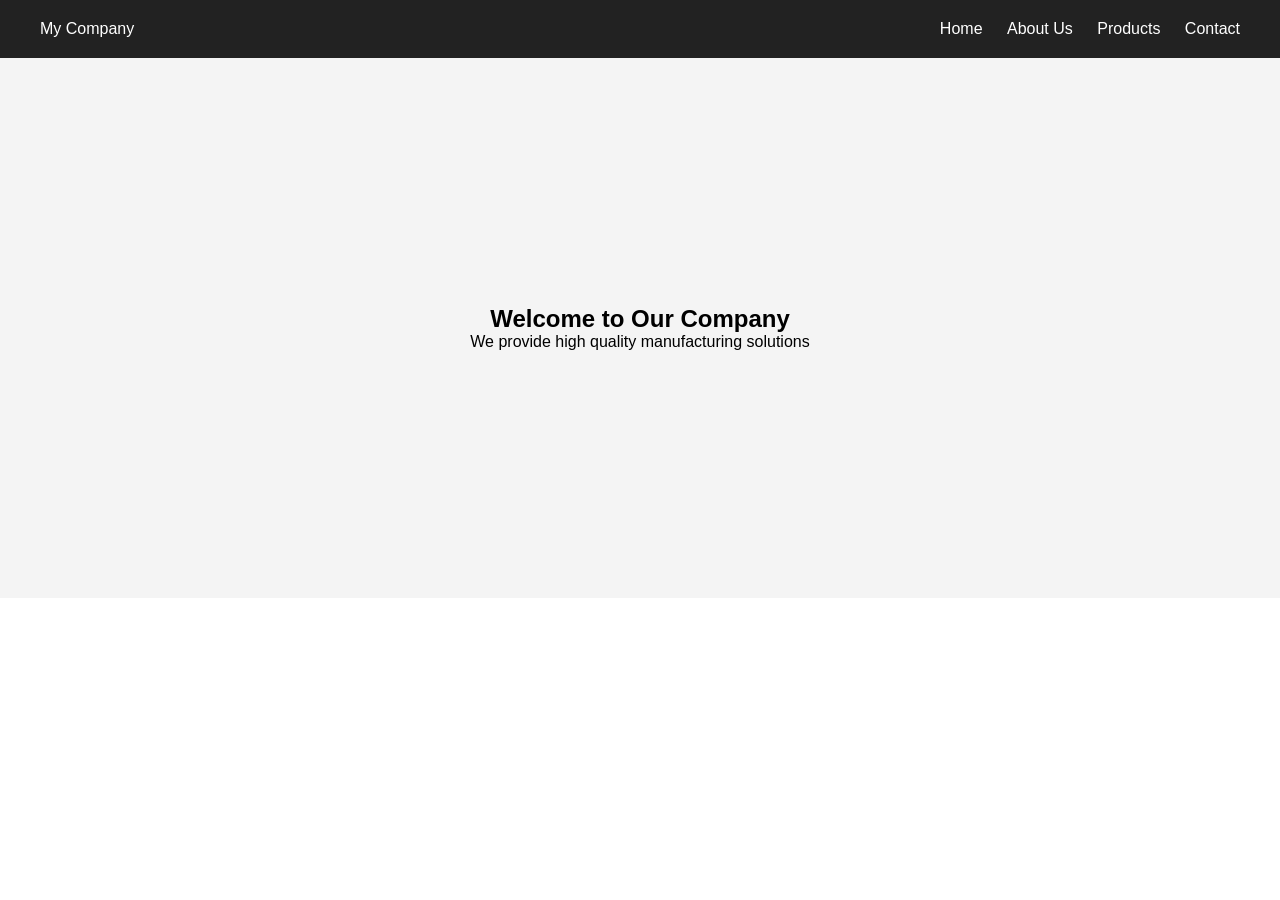
==== index.html @ 653c1cf0 "Add files via upload" ====
<!DOCTYPE html>
<html lang="en">
<head>
  <meta charset="UTF-8">
  <meta name="viewport" content="width=device-width, initial-scale=1.0">
  <title>Home</title>
  <link rel="stylesheet" href="style.css">
</head>

<body>

<header>
  <div class="logo">My Company</div>

  <nav>
    <a href="home.html">Home</a>
    <a href="aboutus.html">About Us</a>
    <a href="product.html">Products</a>
    <a href="contactus.html">Contact</a>
  </nav>
</header>

<section class="hero">
  <h1>Welcome to Our Company</h1>
  <p>We provide high quality manufacturing solutions</p>
</section>

</body>
</html>
---- style.css ----
/* RESET */
*{
  margin:0;
  padding:0;
  box-sizing:border-box;
  font-family:Arial, sans-serif;
}

/* HEADER */
header{
  display:flex;
  justify-content:space-between;
  align-items:center;
  padding:20px 40px;
  background:#222;
  color:white;
  position:sticky;
  top:0;
}

nav a{
  color:white;
  text-decoration:none;
  margin-left:20px;
  transition:0.3s;
}

nav a:hover{
  color:#00bcd4;
}

/* SECTIONS */
section{
  padding:60px 40px;
}

/* HERO */
.hero{
  height:60vh;
  display:flex;
  flex-direction:column;
  justify-content:center;
  align-items:center;
  text-align:center;
  background:#f4f4f4;
}

/* CARD */
.card-container{
  display:flex;
  gap:20px;
  flex-wrap:wrap;
}

.card{
  flex:1;
  min-width:220px;
  padding:20px;
  border:1px solid #ddd;
  border-radius:10px;
  background:white;
  transition:0.3s;
}

.card:hover{
  transform:translateY(-5px);
}

/* FOOTER */
footer{
  background:#222;
  color:white;
  text-align:center;
  padding:30px;
  margin-top:40px;
}

/* RESPONSIVE */
@media(max-width:768px){
  header{
    flex-direction:column;
  }

  nav{
    margin-top:10px;
  }

  .card-container{
    flex-direction:column;
  }
}
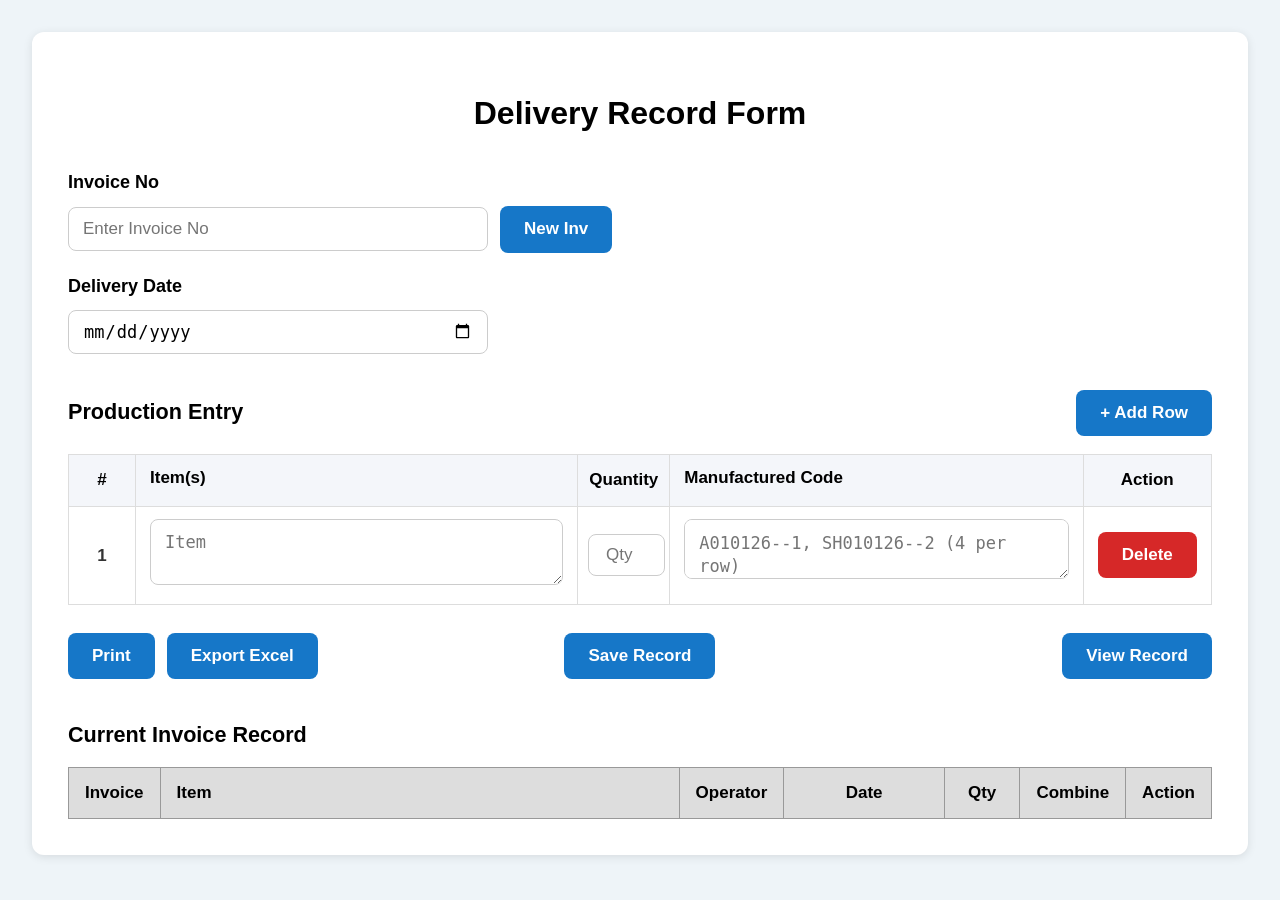
==== commit e4d24468: "Add files via upload" ====
--- a/index.html
+++ b/index.html
@@ -1,29 +1,271 @@
 <!DOCTYPE html>
 <html lang="en">
 <head>
+
   <meta charset="UTF-8">
+
   <meta name="viewport" content="width=device-width, initial-scale=1.0">
-  <title>Home</title>
+
+  <title>Delivery Record Form</title>
+
   <link rel="stylesheet" href="style.css">
+
+  <script src="https://cdn.sheetjs.com/xlsx-0.20.0/package/dist/xlsx.full.min.js"></script>
+
 </head>
 
 <body>
 
-<header>
-  <div class="logo">My Company</div>
-
-  <nav>
-    <a href="home.html">Home</a>
-    <a href="aboutus.html">About Us</a>
-    <a href="product.html">Products</a>
-    <a href="contactus.html">Contact</a>
-  </nav>
-</header>
-
-<section class="hero">
-  <h1>Welcome to Our Company</h1>
-  <p>We provide high quality manufacturing solutions</p>
-</section>
+<div class="container screen-only form-page">
+
+  <h1>Delivery Record Form</h1>
+
+  <div class="top-section">
+
+    <div class="input-group invoice-group">
+
+      <label>Invoice No</label>
+
+      <div class="invoice-row">
+
+        <input
+          type="text"
+          id="invoiceNo"
+          class="form-field-input"
+          placeholder="Enter Invoice No"
+        >
+
+        <button type="button" class="new-inv-btn" onclick="newInvoice()">
+          New Inv
+        </button>
+
+      </div>
+
+    </div>
+
+  </div>
+
+  <div class="input-group delivery-date">
+
+    <label>Delivery Date</label>
+
+    <input
+      type="date"
+      id="deliveryDate"
+      class="form-field-input"
+    >
+
+  </div>
+
+  <div class="entry-header">
+
+    <h2>Production Entry</h2>
+
+    <button type="button" id="addRowBtn" onclick="addRow()">
+      + Add Row
+    </button>
+
+  </div>
+
+  <div class="table-scroll-wrap">
+
+  <table id="entryTable" class="app-table entry-table">
+
+    <thead>
+
+      <tr>
+
+        <th class="col-shrink col-num">
+          #
+        </th>
+
+        <th class="col-item">
+          Item(s)
+        </th>
+
+        <th class="col-shrink col-qty">
+          Quantity
+        </th>
+
+        <th class="col-fill col-batch">
+          Manufactured Code
+        </th>
+
+        <th class="col-shrink col-action">
+          Action
+        </th>
+
+      </tr>
+
+    </thead>
+
+    <tbody id="entryBody">
+
+      <tr>
+
+        <td class="col-shrink col-num row-num-cell">
+          <span class="row-num">1</span>
+        </td>
+
+        <td class="col-item-cell">
+
+          <textarea
+            class="item-input"
+            placeholder="Item"
+          ></textarea>
+
+        </td>
+
+        <td class="col-shrink col-qty-cell">
+
+          <input
+            type="number"
+            class="qty-input"
+            placeholder="Qty"
+          >
+
+        </td>
+
+        <td class="col-fill col-batch-cell">
+
+          <textarea
+            class="batch-input"
+            placeholder="A010126--1, SH010126--2 (4 per row)"
+            onblur="formatBatchInput(this)"
+          ></textarea>
+
+        </td>
+
+        <td class="col-shrink col-action action-cell">
+
+          <button
+            type="button"
+            class="delete-btn"
+            onclick="deleteRow(this)"
+          >
+            Delete
+          </button>
+
+        </td>
+
+      </tr>
+
+    </tbody>
+
+  </table>
+
+  </div>
+
+  <div class="bottom-buttons">
+
+    <div class="bottom-left-group">
+
+      <button type="button" class="btn-left" onclick="window.print()">
+        Print
+      </button>
+
+      <button type="button" onclick="exportDeliveryExcel()">
+        Export Excel
+      </button>
+
+    </div>
+
+    <button type="button" class="btn-center" onclick="saveRecord()">
+      Save Record
+    </button>
+
+    <button type="button" class="btn-right" onclick="goToRecords()">
+      View Record
+    </button>
+
+  </div>
+
+  <div class="current-record">
+
+    <h2>Current Invoice Record</h2>
+
+    <div class="table-scroll-wrap">
+
+      <table id="currentRecordTable" class="app-table records-table">
+
+        <thead>
+
+          <tr>
+
+            <th class="col-shrink col-invoice">Invoice</th>
+
+            <th class="col-fill col-item">Item</th>
+
+            <th class="col-shrink col-op">Operator</th>
+
+            <th class="col-shrink col-date">Date</th>
+
+            <th class="col-shrink col-qty">Qty</th>
+
+            <th class="col-shrink col-combine">Combine</th>
+
+            <th class="col-shrink col-action">Action</th>
+
+          </tr>
+
+        </thead>
+
+        <tbody id="currentRecordBody"></tbody>
+
+      </table>
+
+    </div>
+
+  </div>
+
+</div>
+
+<!-- PRINT AREA -->
+
+<div id="printArea" class="print-sheet">
+
+  <div class="print-content">
+
+    <table class="print-table">
+
+      <thead>
+
+        <tr>
+
+          <th class="print-col-item">
+            Item(s)
+          </th>
+
+          <th class="print-col-qty">
+            Quantity
+          </th>
+
+          <th class="print-col-batch">
+            Manufactured Code
+          </th>
+
+        </tr>
+
+      </thead>
+
+      <tbody id="printBody"></tbody>
+
+    </table>
+
+    <div class="delivered-on">
+
+      Delivered on:
+      <span id="printDeliveryDate"></span>
+
+    </div>
+
+  </div>
+
+</div>
+
+<script src="batch-utils.js"></script>
+<script src="table-render.js"></script>
+<script src="script.js"></script>
 
 </body>
-</html>+</html>
--- a/style.css
+++ b/style.css
@@ -1,91 +1,945 @@
-/* RESET */
-*{
+body{
+
   margin:0;
-  padding:0;
-  box-sizing:border-box;
-  font-family:Arial, sans-serif;
-}
-
-/* HEADER */
-header{
+  padding:clamp(12px, 2.5vw, 40px);
+  background:#eef4f8;
+  font-family:Arial;
+  font-weight:400;
+  box-sizing:border-box;
+
+}
+
+.form-page{
+
+  font-size:18px;
+  font-weight:400;
+  line-height:1.5;
+
+}
+
+.container{
+
+  width:100%;
+  max-width:none;
+  margin:0 auto;
+  background:white;
+  padding:clamp(16px, 3vw, 36px);
+  border-radius:12px;
+  box-shadow:0 2px 10px rgba(0,0,0,0.1);
+  box-sizing:border-box;
+
+}
+
+h1{
+
+  text-align:center;
+  margin-bottom:32px;
+  font-size:2rem;
+
+}
+
+h2{
+
+  font-size:1.35rem;
+  margin:0;
+
+}
+
+.top-section{
+
+  margin-bottom:20px;
+
+}
+
+.input-group{
+
+  display:flex;
+  flex-direction:column;
+
+}
+
+.input-group label{
+
+  margin-bottom:10px;
+  font-weight:600;
+  font-size:18px;
+
+}
+
+.form-field-input{
+
+  width:100%;
+  max-width:420px;
+  height:44px;
+  padding:0 14px;
+  border:1px solid #ccc;
+  border-radius:8px;
+  font-size:17px;
+  font-weight:400;
+  box-sizing:border-box;
+
+}
+
+.invoice-row{
+
+  display:flex;
+  align-items:center;
+  gap:12px;
+
+}
+
+.invoice-group .form-field-input{
+
+  flex-shrink:0;
+
+}
+
+.new-inv-btn{
+
+  flex-shrink:0;
+  white-space:nowrap;
+
+}
+
+.delivery-date{
+
+  margin-bottom:20px;
+
+}
+
+input,
+textarea{
+
+  padding:12px 14px;
+  border:1px solid #ccc;
+  border-radius:8px;
+  font-size:17px;
+  font-weight:400;
+
+}
+
+textarea{
+
+  min-height:88px;
+  resize:vertical;
+
+}
+
+.batch-input{
+
+  width:570px;
+  max-width:100%;
+  height:60px;
+  min-height:60px;
+  line-height:1.4;
+  white-space:pre-wrap;
+  resize:vertical;
+
+}
+
+.entry-header{
+
   display:flex;
   justify-content:space-between;
   align-items:center;
-  padding:20px 40px;
-  background:#222;
+  margin:36px 0 18px;
+  gap:16px;
+
+}
+
+.table-scroll-wrap{
+
+  width:100%;
+  overflow-x:auto;
+  -webkit-overflow-scrolling:touch;
+
+}
+
+/* Shared table layout: shrink columns auto-fit, fill column takes rest */
+
+.app-table{
+
+  width:100%;
+  border-collapse:collapse;
+  table-layout:auto;
+  font-size:17px;
+
+}
+
+.app-table .col-shrink{
+
+  width:1%;
+  white-space:nowrap;
+  text-align:center;
+  vertical-align:middle;
+
+}
+
+.app-table .col-fill{
+
+  width:100%;
+  text-align:left;
+  vertical-align:top;
+  word-break:break-word;
+
+}
+
+.app-table thead th{
+
+  font-weight:600;
+  text-align:center;
+  vertical-align:middle;
+  padding:14px 16px;
+  line-height:1.35;
+
+}
+
+.app-table tbody td{
+
+  padding:14px 16px;
+  vertical-align:middle;
+
+}
+
+.app-table .col-fill tbody td,
+.app-table tbody td.col-fill{
+
+  vertical-align:top;
+
+}
+
+/* Entry table (index) */
+
+.entry-table{
+
+  table-layout:fixed;
+
+}
+
+.entry-table thead th{
+
+  background:rgb(244, 246, 250);
+
+}
+
+.entry-table th,
+.entry-table td{
+
+  border:1px solid #ddd;
+
+}
+
+.entry-table .col-shrink.col-num{
+
+  width:4%;
+
+}
+
+.entry-table .col-item,
+.entry-table .col-item-cell{
+
+  width:28%;
+  min-width:100px;
+  max-width:none;
+  text-align:left;
+  vertical-align:top;
+  padding:12px 14px;
+
+}
+
+.entry-table .item-input{
+
+  width:100%;
+  min-height:44px;
+  box-sizing:border-box;
+  font-size:17px;
+
+}
+
+.entry-table thead th.col-fill.col-batch,
+.entry-table td.col-batch-cell{
+
+  width:51%;
+  min-width:160px;
+  text-align:left;
+  vertical-align:top;
+  padding:12px 14px;
+  overflow:hidden;
+  box-sizing:border-box;
+
+}
+
+.entry-table thead th.col-shrink.col-qty,
+.entry-table td.col-qty-cell{
+
+  width:8%;
+  min-width:96px;
+  max-width:110px;
+  white-space:nowrap;
+  text-align:center;
+  padding-left:10px;
+  padding-right:10px;
+  overflow:hidden;
+  box-sizing:border-box;
+
+}
+
+.entry-table .qty-input{
+
+  width:100%;
+  max-width:5.5em;
+  min-width:4.5em;
+  margin:0 auto;
+  display:block;
+  text-align:center;
+  padding:10px 6px;
+  box-sizing:border-box;
+  font-size:17px;
+
+}
+
+.entry-table .batch-input{
+
+  display:block;
+  width:100%;
+  max-width:570px;
+  height:60px;
+  min-height:60px;
+  box-sizing:border-box;
+  font-size:17px;
+
+}
+
+.entry-table .col-shrink.col-action{
+
+  width:9%;
+
+}
+
+.entry-table .col-num,
+.entry-table .row-num-cell{
+
+  padding-left:10px;
+  padding-right:10px;
+
+}
+
+.row-num{
+
+  font-weight:600;
+  color:#333;
+
+}
+
+.entry-table .col-action,
+.entry-table .action-cell{
+
+  padding-left:12px;
+  padding-right:12px;
+
+}
+
+.entry-table tbody td.col-item-cell,
+.entry-table tbody td.col-batch-cell{
+
+  vertical-align:top;
+
+}
+
+.entry-table tbody td.row-num-cell,
+.entry-table tbody td.col-qty-cell,
+.entry-table tbody td.action-cell{
+
+  vertical-align:middle;
+
+}
+
+.left-align{
+
+  text-align:left;
+
+}
+
+button{
+
+  background:#1677c8;
   color:white;
-  position:sticky;
-  top:0;
-}
-
-nav a{
-  color:white;
-  text-decoration:none;
-  margin-left:20px;
-  transition:0.3s;
-}
-
-nav a:hover{
-  color:#00bcd4;
-}
-
-/* SECTIONS */
-section{
-  padding:60px 40px;
-}
-
-/* HERO */
-.hero{
-  height:60vh;
+  border:none;
+  padding:12px 24px;
+  border-radius:8px;
+  cursor:pointer;
+  font-weight:600;
+  font-size:17px;
+  line-height:1.3;
+
+}
+
+button:hover{
+
+  opacity:0.9;
+
+}
+
+.delete-btn{
+
+  background:#d62828;
+
+}
+
+.bottom-buttons{
+
+  display:grid;
+  grid-template-columns:1fr 1fr 1fr;
+  align-items:center;
+  margin-top:28px;
+  gap:16px;
+
+}
+
+.bottom-left-group{
+
   display:flex;
-  flex-direction:column;
+  align-items:center;
+  gap:12px;
+  justify-self:start;
+  flex-wrap:wrap;
+
+}
+
+.bottom-buttons .btn-left{
+
+  justify-self:start;
+
+}
+
+.bottom-buttons .btn-center{
+
+  justify-self:center;
+
+}
+
+.bottom-buttons .btn-right{
+
+  justify-self:end;
+
+}
+
+.current-record{
+
+  margin-top:40px;
+
+}
+
+.current-record table{
+
+  margin-top:15px;
+
+}
+
+/* Records & current invoice tables (same layout) */
+
+.records-table thead th{
+
+  background-color:rgb(221, 221, 221);
+
+}
+
+.records-table th,
+.records-table td{
+
+  border:1px solid #999;
+
+}
+
+.records-table .col-fill.col-item{
+
+  width:100%;
+  min-width:180px;
+  text-align:left;
+
+}
+
+.records-table .col-shrink.col-date{
+
+  min-width:7.5em;
+
+}
+
+.records-table .col-shrink.col-qty{
+
+  min-width:2.5em;
+
+}
+
+.records-table .col-shrink.col-invoice,
+.records-table .col-shrink.col-op,
+.records-table .col-shrink.col-combine{
+
+  min-width:0;
+
+}
+
+.records-table .action-cell{
+
+  padding-left:12px;
+  padding-right:12px;
+
+}
+
+#addRowBtn:disabled{
+
+  opacity:0.5;
+  cursor:not-allowed;
+
+}
+
+/* PRINT AREA */
+
+#printArea{
+
+  display:none;
+
+}
+
+/* PRINT MODE — A4 portrait, A5 content (210mm × 148mm) centered, footer fixed */
+
+@media print {
+
+  @page{
+
+    size:A4 portrait;
+    margin:15mm 10mm 5mm 15mm;
+
+  }
+
+  body{
+
+    background:white;
+    padding:0;
+    margin:0;
+
+  }
+
+  .screen-only{
+
+    display:none;
+
+  }
+
+  #printArea{
+
+    display:block;
+    position:relative;
+    width:210mm;
+    min-height:148mm;
+    margin:0 auto;
+    font-family:"Times New Roman";
+    font-size:11pt;
+    box-sizing:border-box;
+
+  }
+
+  .print-content{
+
+    width:210mm;
+    margin:0 auto;
+    padding-top:0;
+    box-sizing:border-box;
+
+  }
+
+  .print-table{
+
+    width:100%;
+    border-collapse:collapse;
+    table-layout:fixed;
+
+  }
+
+  .print-table th{
+
+    text-align:center;
+    font-weight:bold;
+    padding:6pt 4pt;
+    font-size:11pt;
+    border-bottom:2px solid black;
+    vertical-align:middle;
+
+  }
+
+  .print-table td{
+
+    padding:6pt 4pt;
+    font-size:11pt;
+    border-bottom:1px dashed black;
+    vertical-align:top;
+
+  }
+
+  .print-col-item{
+
+    width:30.952%;
+    text-align:left;
+
+  }
+
+  .print-col-qty,
+  .print-table th.print-col-qty,
+  .print-table td.print-col-qty{
+
+    width:9.524%;
+    text-align:center;
+    white-space:nowrap;
+    border-left:2px solid black;
+    border-right:2px solid black;
+    vertical-align:top;
+
+  }
+
+  .print-col-batch{
+
+    width:59.524%;
+    text-align:left;
+
+  }
+
+  .print-table .batch-cell{
+
+    white-space:normal;
+    word-break:normal;
+    overflow-wrap:normal;
+
+  }
+
+  .print-table tr:last-child td{
+
+    border-bottom:none;
+
+  }
+
+  .delivered-on{
+
+    position:static;
+    margin-top:54pt;
+    margin-bottom:0;
+    padding:0;
+    text-align:left;
+    font-family:"Times New Roman";
+    font-size:11pt;
+    page-break-inside:avoid;
+
+  }
+
+}
+
+@media (min-width:1200px){
+
+  .entry-table thead th.col-item,
+  .entry-table td.col-item-cell{
+
+    width:36%;
+
+  }
+
+  .entry-table thead th.col-fill.col-batch,
+  .entry-table td.col-batch-cell{
+
+    width:36%;
+
+  }
+
+  .entry-table thead th.col-shrink.col-qty,
+  .entry-table td.col-qty-cell{
+
+    width:8%;
+    min-width:96px;
+    max-width:110px;
+
+  }
+
+}
+
+.pagination{
+
+  display:flex;
+  align-items:center;
   justify-content:center;
+  gap:20px;
+  margin-top:24px;
+  font-size:17px;
+
+}
+
+.pagination button:disabled{
+
+  opacity:0.5;
+  cursor:not-allowed;
+
+}
+
+.page-jump{
+
+  margin-left:8px;
+  font-size:17px;
+
+}
+
+.page-input{
+
+  width:4.5em;
+  padding:8px 10px;
+  border:1px solid #ccc;
+  border-radius:8px;
+  font-size:17px;
+  text-align:center;
+  box-sizing:border-box;
+
+}
+
+.records-filters{
+
+  display:flex;
+  flex-wrap:wrap;
   align-items:center;
-  text-align:center;
-  background:#f4f4f4;
-}
-
-/* CARD */
-.card-container{
-  display:flex;
-  gap:20px;
-  flex-wrap:wrap;
-}
-
-.card{
+  gap:12px;
+  margin-bottom:20px;
+
+}
+
+.filter-input{
+
   flex:1;
-  min-width:220px;
-  padding:20px;
-  border:1px solid #ddd;
-  border-radius:10px;
-  background:white;
-  transition:0.3s;
-}
-
-.card:hover{
-  transform:translateY(-5px);
-}
-
-/* FOOTER */
-footer{
-  background:#222;
-  color:white;
-  text-align:center;
-  padding:30px;
-  margin-top:40px;
-}
-
-/* RESPONSIVE */
-@media(max-width:768px){
-  header{
-    flex-direction:column;
-  }
-
-  nav{
-    margin-top:10px;
-  }
-
-  .card-container{
-    flex-direction:column;
-  }
+  min-width:160px;
+  padding:12px 16px;
+  border:1px solid #ccc;
+  border-radius:8px;
+  font-size:17px;
+  box-sizing:border-box;
+
+}
+
+.filter-clear-btn{
+
+  flex-shrink:0;
+
+}
+
+/* Records page */
+
+.records-toolbar{
+
+  display:grid;
+  grid-template-columns:1fr 2fr 1fr;
+  align-items:center;
+  gap:16px;
+  margin-bottom:20px;
+
+}
+
+.records-toolbar-left{
+
+  justify-self:start;
+
+}
+
+.records-toolbar-center{
+
+  justify-self:center;
+  width:100%;
+  max-width:420px;
+
+}
+
+.records-search{
+
+  width:100%;
+  padding:12px 16px;
+  border:1px solid #ccc;
+  border-radius:8px;
+  font-size:17px;
+  box-sizing:border-box;
+
+}
+
+.records-toolbar-right{
+
+  justify-self:end;
+
+}
+
+.records-page{
+
+  font-size:18px;
+  line-height:1.5;
+
+}
+
+#recordTable .delete-btn{
+
+  margin:0 auto;
+
+}
+
+/* Responsive */
+
+@media (max-width:900px){
+
+  .records-toolbar{
+
+    grid-template-columns:1fr;
+    gap:12px;
+
+  }
+
+  .records-toolbar-left,
+  .records-toolbar-center,
+  .records-toolbar-right{
+
+    justify-self:stretch;
+    max-width:100%;
+
+  }
+
+  .records-toolbar-center{
+
+    order:2;
+
+  }
+
+  .records-toolbar-right{
+
+    order:3;
+    text-align:right;
+
+  }
+
+  .entry-header{
+
+    flex-wrap:wrap;
+    gap:12px;
+
+  }
+
+}
+
+@media (max-width:768px){
+
+  body{
+
+    padding:10px;
+
+  }
+
+  .container{
+
+    padding:14px;
+    border-radius:8px;
+
+  }
+
+  h1{
+
+    font-size:1.35rem;
+    margin-bottom:20px;
+
+  }
+
+  .form-page,
+  .records-page{
+
+    font-size:17px;
+
+  }
+
+  .invoice-row{
+
+    flex-wrap:wrap;
+
+  }
+
+  .form-field-input{
+
+    max-width:100%;
+
+  }
+
+  .bottom-buttons{
+
+    grid-template-columns:1fr;
+
+  }
+
+  .bottom-left-group{
+
+    width:100%;
+
+  }
+
+  .bottom-buttons .btn-left,
+  .bottom-buttons .btn-center,
+  .bottom-buttons .btn-right{
+
+    justify-self:stretch;
+    width:100%;
+
+  }
+
+  .entry-table{
+
+    table-layout:auto;
+
+  }
+
+  .entry-table .col-item,
+  .entry-table .col-item-cell,
+  .entry-table .col-fill.col-batch,
+  .entry-table .col-batch-cell{
+
+    width:auto;
+    max-width:none;
+
+  }
+
+  .entry-table .batch-input{
+
+    max-width:100%;
+
+  }
+
+  .app-table{
+
+    font-size:16px;
+
+  }
+
+  .app-table thead th,
+  .app-table tbody td{
+
+    padding:12px 14px;
+
+  }
+
+}
+
+@media (max-width:480px){
+
+  h1{
+
+    font-size:1.5rem;
+
+  }
+
+  .form-page h2{
+
+    font-size:1.15rem;
+
+  }
+
+  button{
+
+    padding:12px 18px;
+    font-size:16px;
+
+  }
+
 }
